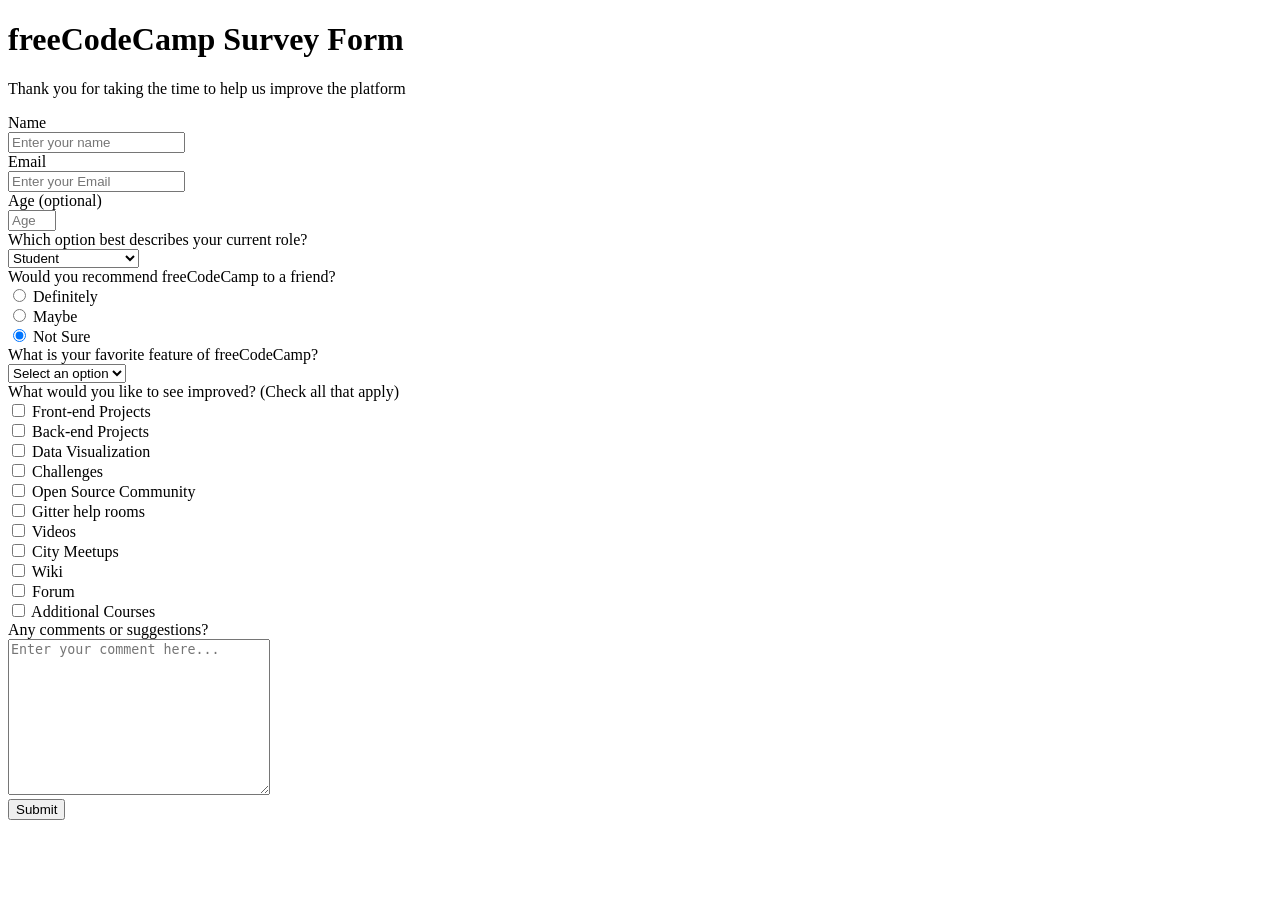
==== Project 4/html/index.html @ 32c4f193 "index.html" ====
<!DOCTYPE html>
<html lang="en">

<head>
  <meta charset="UTF-8">
  <meta name="viewport" content="width=device-width, initial-scale=1.0">
  <title>Survey-Form</title>
  <link rel="stylesheet" href="../css/style.css">
</head>

<body>
  <div class="container">
    <header>
      <div class="head-container">
        <div>
          <h1>freeCodeCamp Survey Form</h1>
        </div>

        <div>
          <p>Thank you for taking the time to help us improve the platform</p>
        </div>
      </div>
    </header>

    <main>
      <form>
        <div class="form-container">
          <article>
            <div class="personal-info">
              <div class="form-group">
                <div>
                  <label for="Name">Name</label>
                </div>

                <div>
                  <input type="text" name="name" id="Name" value="" placeholder="Enter your name" required>
                </div>
              </div>

              <div class="form-group">
                <div>
                  <label for="Name">Email</label>
                </div>

                <div>
                  <input type="text" name="email" id="Email" value="" placeholder="Enter your Email" required>
                </div>
              </div>

              <div class="form-group">
                <div>
                  <label for="Name">Age (optional)</label>
                </div>

                <div>
                  <input type="number" name="age" id="Age" value="" min="10" max="99" placeholder="Age" required>
                </div>
              </div>

              <div class="form-group">
                <div>
                  <label for="Role">Which option best describes your current role?</label>
                </div>

                <select name="role" id="Role">
                  <option value="" disabled>Select current role</option>

                  <option value="">Student</option>

                  <option value="">Full Time Job</option>

                  <option value="">Full Time Learner</option>

                  <option value="">Prefer not to say</option>

                  <option value="">Other</option>
                </select>
              </div>

              <div class="form-group">
                <div>
                  <label for="Recommend">Would you recommend freeCodeCamp to a friend?</label>
                </div>

                <div>
                  <div>
                    <label>
                      <input type="radio" name="recommend" class="input-ratio" value="" checked>
                      Definitely
                    </label>
                  </div>

                  <div>
                    <label>
                      <input type="radio" name="recommend" class="input-ratio" value="" checked>
                      Maybe
                    </label>
                  </div>

                  <div>
                    <label>
                      <input type="radio" name="recommend" value="" class="input-ratio" checked>
                      Not Sure
                    </label>
                  </div>
                </div>
              </div>

              <div class="form-group">
                <div>
                  <label for="Feature">What is your favorite feature of freeCodeCamp?</label>
                </div>

                <div>
                  <select name="feature" id="Feature">
                    <option value="" disabled selected>Select an option</option>

                    <option value="">Challenges</option>

                    <option value="">Projects</option>

                    <option value="">Community</option>

                    <option value="">Open Source</option>
                  </select>
                </div>
              </div>
            </div>
          </article>

          <article>
            <div class="personal-suggestion">
              <div class="form-group">
                <div>
                  <label for="Improve">What would you like to see improved? (Check all that apply)</label>
                </div>

                <div>
                  <div>
                    <label>
                      <input type="checkbox" name="improve" value="" class="input-checkbox">
                      Front-end Projects
                    </label>
                  </div>

                  <div>
                    <label>
                      <input type="checkbox" name="improve" value="" class="input-checkbox">
                      Back-end Projects
                    </label>
                  </div>

                  <div>
                    <label>
                      <input type="checkbox" name="improve" value="" class="input-checkbox">
                      Data Visualization
                    </label>
                  </div>

                  <div>
                    <label>
                      <input type="checkbox" name="improve" value="" class="input-checkbox">
                      Challenges
                    </label>
                  </div>

                  <div>
                    <label>
                      <input type="checkbox" name="improve" value="" class="input-checkbox">
                      Open Source Community
                    </label>
                  </div>

                  <div>
                    <label>
                      <input type="checkbox" name="improve" value="" class="input-checkbox">
                      Gitter help rooms
                    </label>
                  </div>

                  <div>
                    <label>
                      <input type="checkbox" name="improve" value="" class="input-checkbox">
                      Videos
                    </label>
                  </div>

                  <div>
                    <label>
                      <input type="checkbox" name="improve" value="" class="input-checkbox">
                      City Meetups
                    </label>
                  </div>

                  <div>
                    <label>
                      <input type="checkbox" name="improve" value="" class="input-checkbox">
                      Wiki
                    </label>
                  </div>

                  <div>
                    <label>
                      <input type="checkbox" name="improve" value="" class="input-checkbox">
                      Forum
                    </label>
                  </div>

                  <div>
                    <label>
                      <input type="checkbox" name="improve" value="" class="input-checkbox">
                      Additional Courses
                    </label>
                  </div>
                </div>
              </div>
            </div>
          </article>

          <article>
            <div class="personal-comment">
              <div class="form-group">
                <div>
                  <label for="Comment">Any comments or suggestions?</label>
                </div>

                <div>
                  <textarea name="comment" id="Comment" cols="30" rows="10"
                    placeholder="Enter your comment here..."></textarea>
                </div>
              </div>
            </div>
          </article>

          <article>
            <div class="foot-container">
              <button class="button">Submit</button>
            </div>
          </article>
      </form>
    </main>
  </div>
</body>

</html>
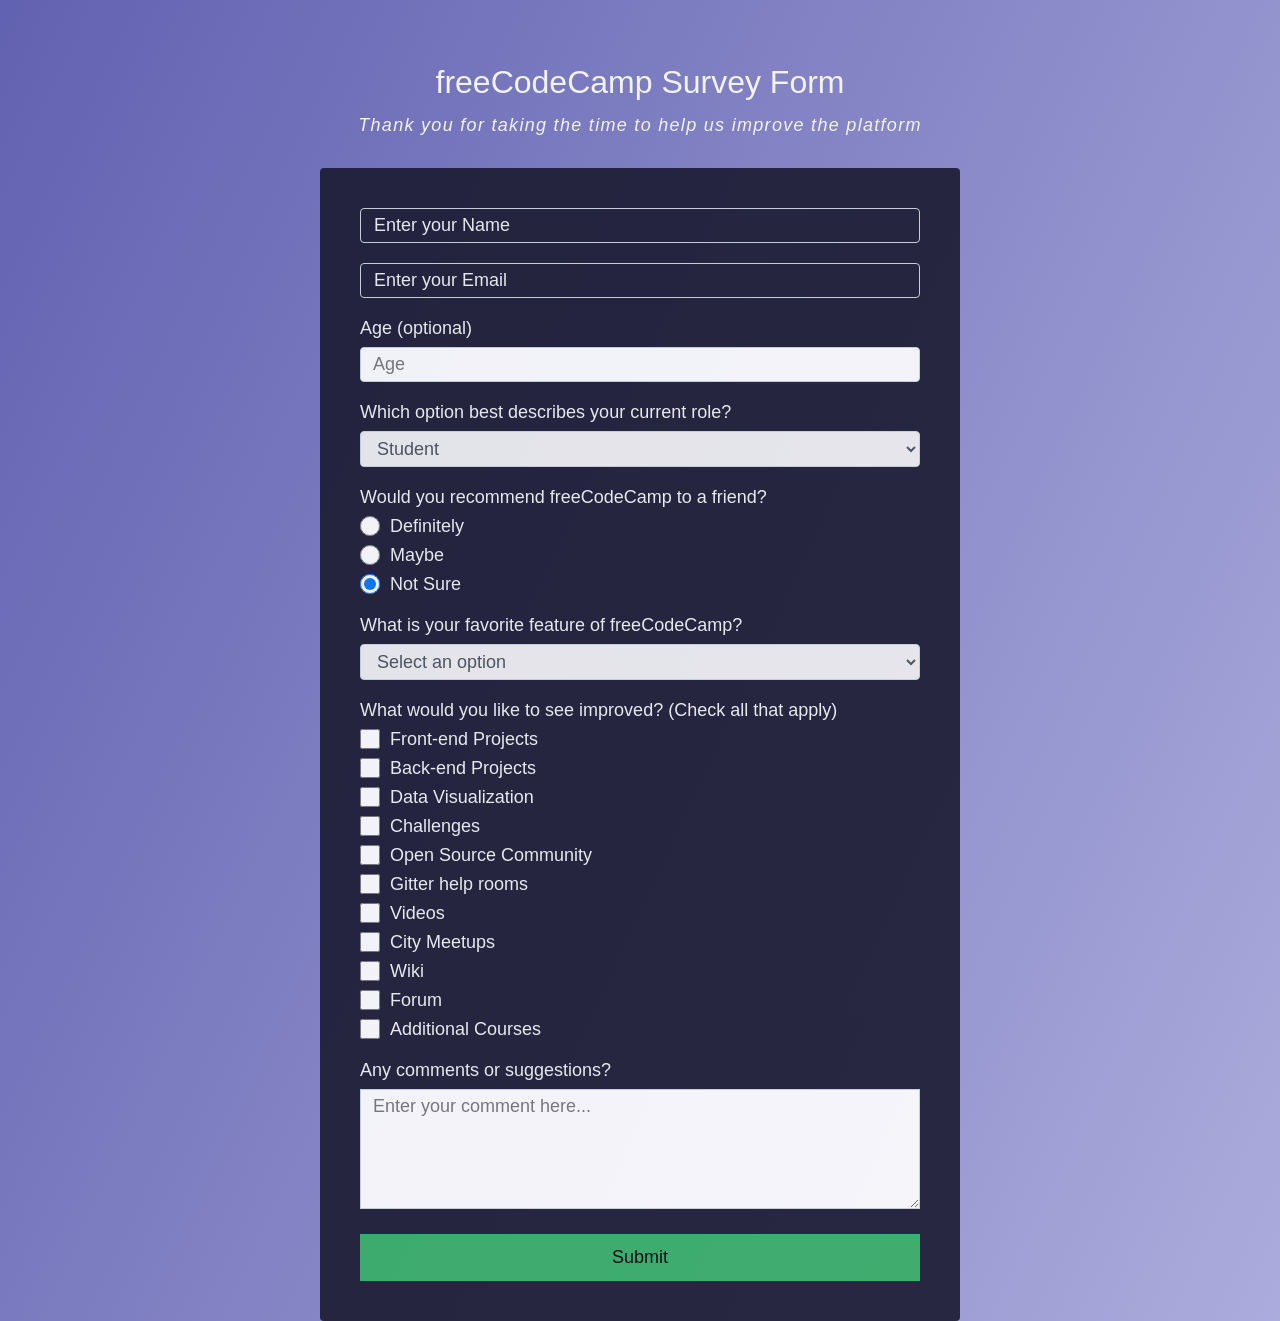
==== commit 258b7c69: "Full HomeWork Project" ====
--- a/Project 4/html/index.html
+++ b/Project 4/html/index.html
@@ -28,22 +28,16 @@
           <article>
             <div class="personal-info">
               <div class="form-group">
-                <div>
-                  <label for="Name">Name</label>
-                </div>
-
-                <div>
-                  <input type="text" name="name" id="Name" value="" placeholder="Enter your name" required>
-                </div>
-              </div>
-
-              <div class="form-group">
-                <div>
-                  <label for="Name">Email</label>
-                </div>
-
-                <div>
-                  <input type="text" name="email" id="Email" value="" placeholder="Enter your Email" required>
+                <div class="form-focus">
+                  <input type="text" name="name" id="Name" value="" placeholder="  " required class="form-input">
+                  <label for="Name" class="form-label">Enter your Name</label>
+                </div>
+              </div>
+
+              <div class="form-group">
+                <div class="form-focus">
+                  <input type="text" name="email" id="Email" value="" placeholder=" " required class="form-input">
+                  <label for="Email" class="form-label">Enter your Email</label>
                 </div>
               </div>
 
--- a/Project 4/css/style.css
+++ b/Project 4/css/style.css
@@ -0,0 +1,164 @@
+/*Reset Style*/
+* {
+  padding: 0;
+  margin: 0;
+  box-sizing: border-box;
+  font-size: 18px;
+  font-family: "Poppins", sans-serif;
+}
+
+/*General Style*/
+.container {
+  display: flex;
+  flex-direction: column;
+  justify-content: center;
+  align-items: center;
+  background-image: linear-gradient(
+      115deg,
+      rgba(58, 58, 158, 0.8),
+      rgba(136, 136, 206, 0.7)
+    ),
+    url(https://cdn.freecodecamp.org/testable-projects-fcc/images/survey-form-background.jpeg);
+  background-size: cover;
+  background-repeat: no-repeat;
+  background-position: center;
+}
+
+.form-container {
+  background-color: #1b1b32;
+  opacity: 0.9;
+  padding: 40px;
+  border-radius: 4px;
+  width: 100%;
+  height: auto;
+}
+
+main {
+  width: 50%;
+}
+
+header {
+  width: 100%;
+  height: auto;
+}
+
+/*Form Style*/
+.container :is(label, h1, p) {
+  color: #f3f3f3;
+}
+
+.form-container :is(#Name, #Email, #Age, select) {
+  width: 100%;
+  border-radius: 4px;
+}
+
+.form-container :is(#Name, #Email, #Age, select):focus {
+  border-color: #80bdff;
+  outline: none;
+  box-shadow: 0 0 0 0.2rem rgba(0, 123, 255, 0.25);
+}
+
+.form-container :is(input, select, textarea) {
+  padding: 6px 12px;
+  color: #495057;
+  text-align: left;
+  border: 1px solid #ced4da;
+}
+
+.form-container textarea {
+  height: 120px;
+}
+
+.form-container :is(.input-checkbox, .input-ratio) {
+  width: 20px;
+  height: 20px;
+  margin: 0px 10px 0px 0px;
+}
+
+.form-group {
+  margin: 0px 0px 20px 0px;
+}
+
+.form-group div {
+  margin: 0px 0px 8px 0px;
+}
+
+.form-group label {
+  display: flex;
+  align-items: center;
+}
+
+/*Button Style*/
+
+.button {
+  height: 47px;
+  background-color: #37af65;
+  cursor: pointer;
+  padding: 6px 12px;
+  text-align: center;
+  border: none;
+  outline: none;
+  width: 100%;
+}
+
+/*Head Style*/
+.head-container {
+  margin: 60px 0px 30px 0px;
+  padding: 0px 10px 0px 10px;
+  width: 100%;
+  height: 100%;
+  line-height: 1.4;
+  font-weight: 200px;
+}
+
+h1 {
+  text-align: center;
+  margin: 0px 0px 8px 0px;
+  font-size: 32px;
+  font-weight: 400;
+}
+
+p {
+  text-align: center;
+  margin: 0px 0px 8px 0px;
+  font-style: italic;
+  font-size: 18px;
+  font-weight: 400;
+  letter-spacing: 1.3px;
+}
+
+/*Comment Style*/
+#Comment {
+  width: 100%;
+}
+
+/*Input Focus Style*/
+.form-focus {
+  position: relative;
+  width: 100%;
+}
+
+.form-label {
+  position: absolute;
+  top: 50%;
+  transform: translateY(-50%);
+  left: 14px;
+  user-select: none;
+  pointer-events: none;
+  transition: 0.25s ease;
+}
+
+.form-input {
+  background-color: #1b1b32;
+  transition: 0.25s ease;
+}
+
+.form-input:focus + .form-label,
+.form-input:not(:placeholder-shown) + .form-label {
+  top: 0;
+  background-color: #1b1b32;
+  transition: 0.25s ease;
+  display: inline-block;
+  padding: 0px 20px 0px 20px;
+  color: #999;
+}
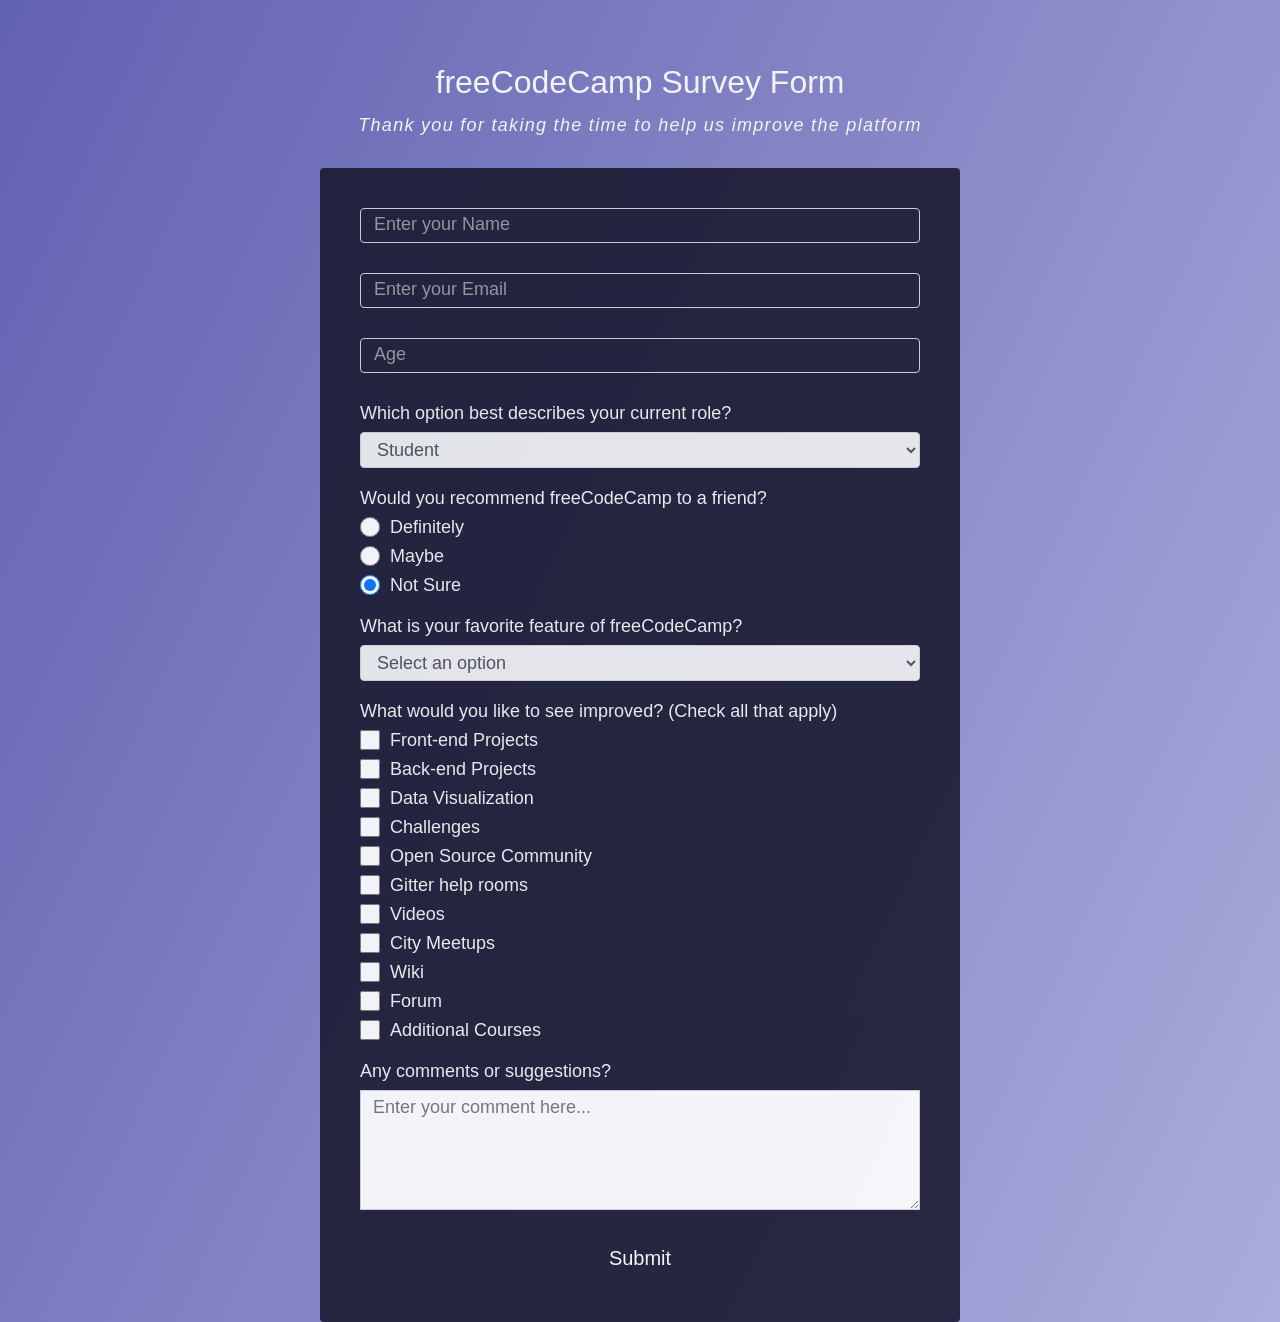
==== commit 3f54468c: "Full HomeWork Project" ====
--- a/Project 4/html/index.html
+++ b/Project 4/html/index.html
@@ -42,12 +42,10 @@
               </div>
 
               <div class="form-group">
-                <div>
-                  <label for="Name">Age (optional)</label>
-                </div>
-
-                <div>
-                  <input type="number" name="age" id="Age" value="" min="10" max="99" placeholder="Age" required>
+                <div class="form-focus">
+                  <input type="number" name="age" id="Age" value="" min="10" max="99" placeholder=" " required
+                    class="form-input">
+                  <label for="Age" class="form-label">Age</label>
                 </div>
               </div>
 
@@ -228,7 +226,18 @@
 
           <article>
             <div class="foot-container">
-              <button class="button">Submit</button>
+              <button class="button">
+                <span></span>
+                <span></span>
+                <span></span>
+                <span></span>
+                <span></span>
+                <span></span>
+                <span></span>
+                <span></span>
+                <span></span>
+                Submit
+              </button>
             </div>
           </article>
       </form>
--- a/Project 4/css/style.css
+++ b/Project 4/css/style.css
@@ -43,7 +43,7 @@
 }
 
 /*Form Style*/
-.container :is(label, h1, p) {
+.container :where(label, h1, p) {
   color: #f3f3f3;
 }
 
@@ -89,16 +89,147 @@
 }
 
 /*Button Style*/
-
 .button {
-  height: 47px;
-  background-color: #37af65;
   cursor: pointer;
   padding: 6px 12px;
   text-align: center;
+  width: 100%;
+  height: 47px;
+  font-size: 20px;
+  background-color: transparent;
   border: none;
   outline: none;
-  width: 100%;
+  color: white;
+  font-weight: 900px;
+  position: relative;
+  background-color: #1b1b32;
+}
+
+.button span:nth-child(1) {
+  position: absolute;
+  top: 0;
+  left: 0;
+  width: 0;
+  height: 2px;
+  transition: all 0.1s linear;
+  background-color: white;
+}
+
+.button span:nth-child(2) {
+  position: absolute;
+  top: 0;
+  right: 0;
+  width: 2px;
+  height: 0;
+  transition: all 0.1s linear 0.1s;
+  background-color: white;
+}
+
+.button span:nth-child(3) {
+  position: absolute;
+  bottom: 0;
+  right: 0;
+  width: 0;
+  height: 2px;
+  transition: all 0.1s linear 0.2s;
+  background-color: white;
+}
+
+.button span:nth-child(4) {
+  position: absolute;
+  bottom: 0;
+  left: 0;
+  width: 2px;
+  height: 0;
+  transition: all 0.1s linear 0.3s;
+  background-color: white;
+}
+
+.button:hover span:nth-child(1) {
+  width: 100%;
+}
+.button:hover span:nth-child(2) {
+  height: 100%;
+}
+.button:hover span:nth-child(3) {
+  width: 100%;
+}
+.button:hover span:nth-child(4) {
+  height: 100%;
+}
+
+.button:hover span:nth-child(5) {
+  height: 100%;
+}
+
+.button:hover span:nth-child(6) {
+  width: 100%;
+}
+
+.button:hover span:nth-child(9) {
+  width: 100%;
+  z-index: 1;
+  opacity: 0.8;
+}
+
+.button:hover span:nth-child(7) {
+  height: 100%;
+}
+
+.button:hover span:nth-child(8) {
+  width: 100%;
+}
+
+.button span:nth-child(5) {
+  position: absolute;
+  bottom: 0;
+  left: 0;
+  width: 2px;
+  height: 0;
+  transition: height 0.2s linear 0.3s;
+  background-color: white;
+}
+
+.button span:nth-child(9) {
+  position: absolute;
+  bottom: 0;
+  left: 0;
+  width: 2px;
+  height: 100%;
+  z-index: -1;
+  transition: width 0.2s linear 0.3s, z-index 0.2s linear 0.3s,
+    opacity 0.2s linear 0.3s;
+  background-color: green;
+}
+
+.button span:nth-child(6) {
+  position: absolute;
+  bottom: 0;
+  right: 0;
+  width: 0;
+  height: 2px;
+  transition: all 0.1s linear 0.5s;
+  background-color: white;
+}
+
+.button span:nth-child(7) {
+  position: absolute;
+  top: 0;
+  right: 0;
+  width: 2px;
+  height: 0;
+  transition: all 0.1s linear 0.6s;
+  background-color: white;
+}
+
+.button span:nth-child(8) {
+  position: absolute;
+  top: 0;
+  left: 0;
+  width: 0;
+  height: 2px;
+  transition: all 0.1s linear 0.7s;
+  background-color: white;
 }
 
 /*Head Style*/
@@ -135,30 +266,30 @@
 /*Input Focus Style*/
 .form-focus {
   position: relative;
-  width: 100%;
 }
 
 .form-label {
   position: absolute;
-  top: 50%;
+  top: 35%;
   transform: translateY(-50%);
   left: 14px;
   user-select: none;
   pointer-events: none;
   transition: 0.25s ease;
+  color: #999;
 }
 
 .form-input {
   background-color: #1b1b32;
   transition: 0.25s ease;
+  margin: 0px 0px 10px 0px;
 }
 
 .form-input:focus + .form-label,
 .form-input:not(:placeholder-shown) + .form-label {
-  top: 0;
+  top: -8px;
   background-color: #1b1b32;
   transition: 0.25s ease;
   display: inline-block;
   padding: 0px 20px 0px 20px;
-  color: #999;
-}
+}
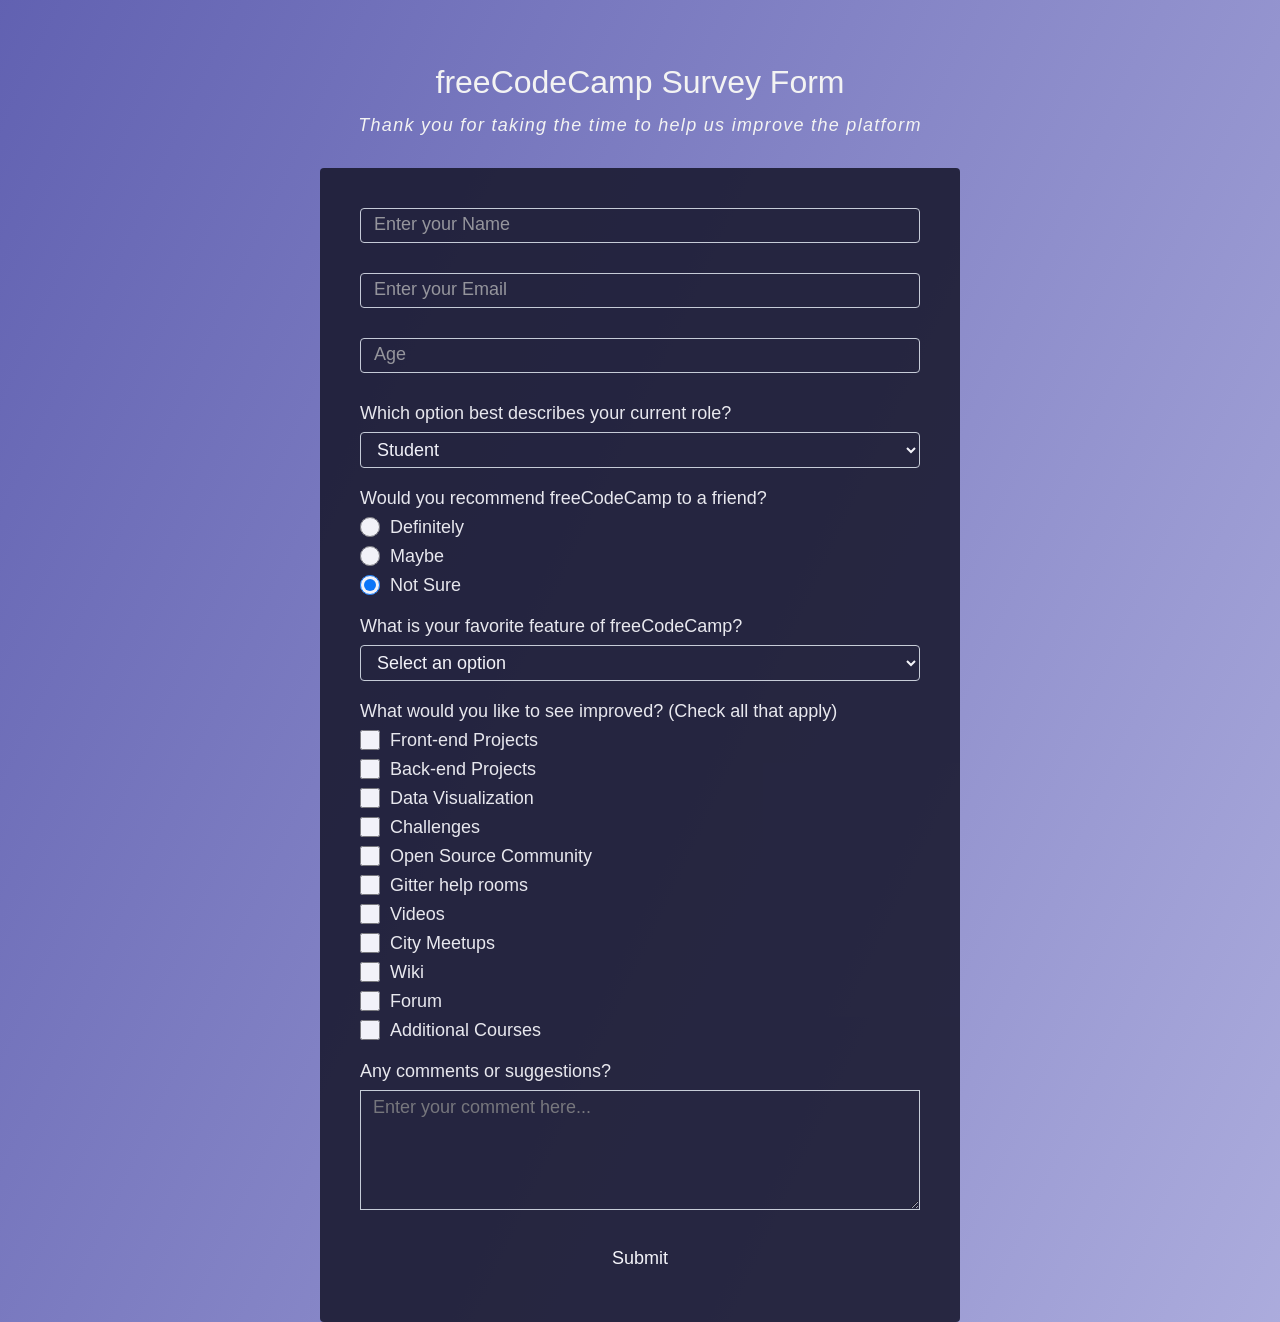
==== commit fd18f5f4: "Full HomeWork Project" ====
--- a/Project 4/html/index.html
+++ b/Project 4/html/index.html
@@ -32,6 +32,7 @@
                   <input type="text" name="name" id="Name" value="" placeholder="  " required class="form-input">
                   <label for="Name" class="form-label">Enter your Name</label>
                 </div>
+                <!--Để thẻ label ở dưới input tại lát nữa mình sẽ CSS nếu input focus + label tất là sẽ trỏ tới label nếu để ở trên thì cái selector + không được nha do + là sẽ tới thẳng dưới của thằng nằm trước dấu +. Ví dụ input:focus + p là thẻ p sẽ được css nếu input được focus dấu + ý nghĩa nó là thể á mọi người nên tìm hiểu sâu hơn về selector trong CSS nha nó hay lắm á! -->
               </div>
 
               <div class="form-group">
@@ -226,17 +227,18 @@
 
           <article>
             <div class="foot-container">
-              <button class="button">
-                <span></span>
-                <span></span>
-                <span></span>
-                <span></span>
-                <span></span>
-                <span></span>
-                <span></span>
-                <span></span>
-                <span></span>
-                Submit
+              <button class="button"> <!--Mấy cái span là để làm mấy đường line di chuyển xung quanh cái button khi đưa
+                chuột vào cái button hay chữ Submit á -->
+                <span></span>
+                <span></span>
+                <span></span>
+                <span></span>
+                <span></span>
+                <span></span>
+                <span></span>
+                <span></span>
+                <span></span>
+                <span>Submit</span>
               </button>
             </div>
           </article>
--- a/Project 4/css/style.css
+++ b/Project 4/css/style.css
@@ -63,6 +63,8 @@
   color: #495057;
   text-align: left;
   border: 1px solid #ced4da;
+  background-color: #1b1b32;
+  color: white;
 }
 
 .form-container textarea {
@@ -89,8 +91,9 @@
 }
 
 /*Button Style*/
+/*CSS của button á mọi người*/
 .button {
-  cursor: pointer;
+  cursor: pointer; /*Kiểu là để khi di chuyển chuyển vào button nó sẽ có hiệu ứng trỏ á giống mình di chuyển chuột vào mấy cái link thì con chuyển thành cái bàn tay có 1 ngón tay trỏ lên á*/
   padding: 6px 12px;
   text-align: center;
   width: 100%;
@@ -98,10 +101,10 @@
   font-size: 20px;
   background-color: transparent;
   border: none;
-  outline: none;
+  outline: none; /*Cái này cũng giống border đặt giá trị là none để nó biến mất không hiện lên á là không còn outline nữa*/
   color: white;
-  font-weight: 900px;
-  position: relative;
+  font-weight: 900px; /*Này là độ đậm hay độ dày của chữ á max là 900 min là 100 nha*/
+  position: relative; /*Position là để di chuyển nó trong trang web á di chuyển đi đâu cũng được, ở đây cái button là thằng cho thì mặc định phải set là position relative còn mấy thẻ span ở dưới đều là phần tử con nên set là positon absolute để di chuyển trong hoặc ngoài thằng cha đây là mặc định rồi nha. Mọi người nên tìm hiểu về position rất hay và cần thiết nhe!*/
   background-color: #1b1b32;
 }
 
@@ -145,41 +148,6 @@
   background-color: white;
 }
 
-.button:hover span:nth-child(1) {
-  width: 100%;
-}
-.button:hover span:nth-child(2) {
-  height: 100%;
-}
-.button:hover span:nth-child(3) {
-  width: 100%;
-}
-.button:hover span:nth-child(4) {
-  height: 100%;
-}
-
-.button:hover span:nth-child(5) {
-  height: 100%;
-}
-
-.button:hover span:nth-child(6) {
-  width: 100%;
-}
-
-.button:hover span:nth-child(9) {
-  width: 100%;
-  z-index: 1;
-  opacity: 0.8;
-}
-
-.button:hover span:nth-child(7) {
-  height: 100%;
-}
-
-.button:hover span:nth-child(8) {
-  width: 100%;
-}
-
 .button span:nth-child(5) {
   position: absolute;
   bottom: 0;
@@ -188,18 +156,6 @@
   height: 0;
   transition: height 0.2s linear 0.3s;
   background-color: white;
-}
-
-.button span:nth-child(9) {
-  position: absolute;
-  bottom: 0;
-  left: 0;
-  width: 2px;
-  height: 100%;
-  z-index: -1;
-  transition: width 0.2s linear 0.3s, z-index 0.2s linear 0.3s,
-    opacity 0.2s linear 0.3s;
-  background-color: green;
 }
 
 .button span:nth-child(6) {
@@ -232,7 +188,59 @@
   background-color: white;
 }
 
-/*Head Style*/
+.button span:nth-child(9) {
+  position: absolute;
+  bottom: 0;
+  left: 0;
+  width: 2px;
+  height: 100%;
+  z-index: -1;
+  transition: width 0.2s linear 0.3s, z-index 0.2s linear 0.3s,
+    opacity 0.2s linear 0.3s;
+  background-color: #37af65;
+}
+
+.button:hover span:nth-child(1) {
+  width: 100%;
+}
+.button:hover span:nth-child(2) {
+  height: 100%;
+}
+.button:hover span:nth-child(3) {
+  width: 100%;
+}
+.button:hover span:nth-child(4) {
+  height: 100%;
+}
+
+.button:hover span:nth-child(5) {
+  height: 100%;
+}
+
+.button:hover span:nth-child(6) {
+  width: 100%;
+}
+
+.button:hover span:nth-child(7) {
+  height: 100%;
+}
+
+.button:hover span:nth-child(8) {
+  width: 100%;
+}
+
+.button:hover span:nth-child(9) {
+  width: 100%;
+  z-index: 1;
+}
+
+.button span:nth-child(10) {
+  z-index: 2;
+  position: absolute;
+  transform: translate(-50%, -50%);
+}
+
+/*Header Style*/
 .head-container {
   margin: 60px 0px 30px 0px;
   padding: 0px 10px 0px 10px;
@@ -264,32 +272,38 @@
 }
 
 /*Input Focus Style*/
+/*CSS position relative cho thẳng cha của label và input*/
 .form-focus {
   position: relative;
 }
 
+/* CSS cho label là con của thẳng cha CSS ở trên với position là relative */
 .form-label {
-  position: absolute;
-  top: 35%;
-  transform: translateY(-50%);
-  left: 14px;
-  user-select: none;
-  pointer-events: none;
-  transition: 0.25s ease;
-  color: #999;
+  position: absolute; /*CSS absolute là mặc định rồi nha. Ví dụ bạn có 1 div và trong div đó có 1 p thì thẳng div là position relative còn thằng con nó là thẻ p position là absolute nha. Position absolute để khi nó được di chuyển trong hoặc ngoài thẳng cha có position là relativ sẽ không ảnh hưởng đến các thằng khác vì khi CSS position absolute thì thẳng được CSS sẽ không còn chiếm không gian trong trang website nữa á! Position quan trọng nha mọi người nên tìm hiểu về nó*/
+  top: 35%; /*Cho nó di chuyển cách top của thẳng cha position relative là 35% nha. Tất là từ top của thẳng cha xuống vị trí của thẳng label là con của thẳng cha sẽ là 35%*/
+  transform: translateY(
+    -50%
+  ); /*Cái này kiểu đễ căn giữa thằng label với thẻ input hoi nha*/
+  left: 14px; /*Tương tự như top á là sẽ cách lề trái của thẳng cha 14px*/
+  user-select: none; /*Cái này là để người dùng không bôi đen được cái label á*/
+  pointer-events: none; /*Cái này là để ẩn cái label đi người ta có thể nhấn vào label để kích hoạt cái input là focus cái input á nếu không để cái này thì khi bấm vào label thì cái input không bị focus do cái label mình CSS cho nó nằm trong input chiếm 1 vị trí nhất định á. Cái này để làm ẩn vị trí đó đi để có thể nhấn vào vị trí đó được*/
+  transition: 0.25s ease; /*Cho cái label di chuyển mượt hoi nha*/
+  color: #999; /*Set màu cho cái label nhe*/
 }
 
 .form-input {
-  background-color: #1b1b32;
-  transition: 0.25s ease;
-  margin: 0px 0px 10px 0px;
-}
-
+  background-color: #1b1b32; /*Set màu background cho cái input nhe*/
+  transition: 0.25s ease; /*Cho cái mấy cái hiệu ứng của input nó mượt á ở đây là focus với pseudo :focus á mấy cái*/
+  margin: 0px 0px 10px 0px; /*Cái này căn lề hoi nha theo tự là chiều kim đồng hồ á 0px là ở lề trên 0px tiếp theo là lề phải 10px là lề dưới 0px cuối là lề trái*/
+}
+
+/*CSS hiệu ứng của label khi người dùng nhấn vào input nha*/
 .form-input:focus + .form-label,
 .form-input:not(:placeholder-shown) + .form-label {
-  top: -8px;
-  background-color: #1b1b32;
-  transition: 0.25s ease;
-  display: inline-block;
-  padding: 0px 20px 0px 20px;
-}
+  /*Cái :placeholder-shown có nghĩa là khi input được focus là người dùng có nhập gì vào ví dụ abc thì cái not placeholder sẽ đúng do lúc đó placeholder bị mất và trở thành những gì người dùng nhập ở đây là abc thì label sẽ thực hiện code CSS ở dưới nha. Idea là để cho khi hết focus input thì placeholder mất thì cái chỗ :not() nó đúng thì label không di chuyển lại ví trí ban đầu mà vẫn ở top -8px á nếu không làm thế khi bỏ focus label sẽ về vị trí ban đầu là top 50% như code ở trên á*/
+  top: -8px; /*Tương tự mấy cái mình giải thíc ở trên á là nó sẽ di chuyển lên vị trí cách top -8px là sẽ vượt ra ngoài cái thẳng cha luôn vẫn được nha đó là cái hay của position á. Và nó sẽ di chuyển khi input được focus do mình code là form-input:focus + form-label là khi input focus thì label sẽ thực hiện những CSS code ở dưới đây*/
+  background-color: #1b1b32; /*Set background cho label hoi nha*/
+  transition: 0.25s ease; /*Làm cho chuyển động của label mượt hơn hoi nha*/
+  display: inline-block; /*Làm thế để*/
+  padding: 0px 20px 0px 20px; /*Cái này căn đệm cho element hoi nha theo tự là chiều kim đồng hồ á 0px là ở đệm trên 20px tiếp theo là đệm phải 0px là đệm dưới 0px cuối là đệm trái*/
+}
